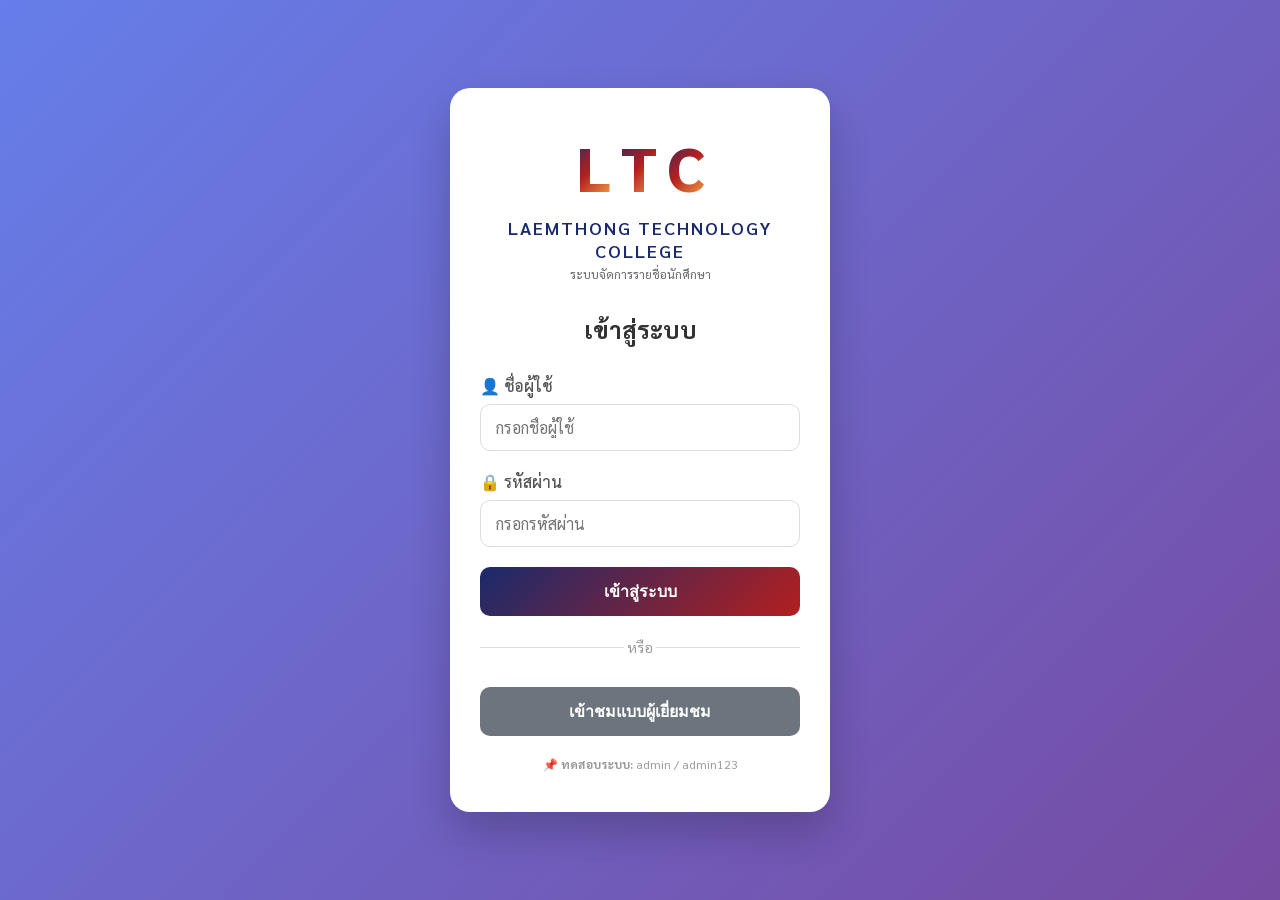
==== login.html @ db57db9f "Add files via upload" ====
<!DOCTYPE html>
<html lang="th">
<head>
    <meta charset="UTF-8">
    <meta name="viewport" content="width=device-width, initial-scale=1.0">
    <title>เข้าสู่ระบบ - LTC Student Management</title>
    <link href="https://fonts.googleapis.com/css2?family=Sarabun:wght@300;400;500;600;700&display=swap" rel="stylesheet">
    <style>
        * {
            margin: 0;
            padding: 0;
            box-sizing: border-box;
        }

        body {
            font-family: 'Sarabun', 'Segoe UI', Tahoma, Geneva, Verdana, sans-serif;
            background: linear-gradient(135deg, #667eea 0%, #764ba2 100%);
            min-height: 100vh;
            display: flex;
            justify-content: center;
            align-items: center;
        }

        .login-container {
            width: 100%;
            max-width: 420px;
            padding: 20px;
        }

        .login-box {
            background: white;
            border-radius: 20px;
            padding: 40px 30px;
            box-shadow: 0 20px 40px rgba(0,0,0,0.2);
            animation: fadeInUp 0.5s ease;
        }

        @keyframes fadeInUp {
            from {
                opacity: 0;
                transform: translateY(30px);
            }
            to {
                opacity: 1;
                transform: translateY(0);
            }
        }

        .logo {
            text-align: center;
            margin-bottom: 30px;
        }

        .logo-letters {
            display: flex;
            justify-content: center;
            gap: 10px;
            margin-bottom: 10px;
        }

        .logo-letters span {
            font-size: 60px;
            font-weight: 800;
            background: linear-gradient(135deg, #1a2a6c, #b21f1f, #fdbb4d);
            -webkit-background-clip: text;
            background-clip: text;
            color: transparent;
        }

        .logo-text {
            text-align: center;
        }

        .laemthong {
            font-size: 18px;
            font-weight: 600;
            color: #1a2a6c;
            letter-spacing: 2px;
        }

        .technology {
            font-size: 12px;
            color: #666;
        }

        h2 {
            text-align: center;
            color: #333;
            margin-bottom: 30px;
            font-size: 24px;
        }

        .input-group {
            margin-bottom: 20px;
        }

        .input-group label {
            display: block;
            margin-bottom: 8px;
            font-weight: 500;
            color: #555;
        }

        .input-group input {
            width: 100%;
            padding: 12px 15px;
            border: 1px solid #ddd;
            border-radius: 10px;
            font-size: 16px;
            font-family: inherit;
            transition: all 0.3s;
        }

        .input-group input:focus {
            outline: none;
            border-color: #1a2a6c;
            box-shadow: 0 0 0 3px rgba(26,42,108,0.1);
        }

        .btn-login {
            width: 100%;
            padding: 12px;
            background: linear-gradient(135deg, #1a2a6c, #b21f1f);
            color: white;
            border: none;
            border-radius: 10px;
            font-size: 16px;
            font-weight: 600;
            cursor: pointer;
            transition: transform 0.3s, box-shadow 0.3s;
        }

        .btn-login:hover {
            transform: translateY(-2px);
            box-shadow: 0 5px 15px rgba(0,0,0,0.3);
        }

        .btn-guest {
            width: 100%;
            padding: 12px;
            background: #6c757d;
            color: white;
            border: none;
            border-radius: 10px;
            font-size: 16px;
            font-weight: 600;
            cursor: pointer;
            margin-top: 10px;
            transition: all 0.3s;
        }

        .btn-guest:hover {
            background: #5a6268;
            transform: translateY(-2px);
        }

        .divider {
            text-align: center;
            margin: 20px 0;
            position: relative;
        }

        .divider::before,
        .divider::after {
            content: '';
            position: absolute;
            top: 50%;
            width: 45%;
            height: 1px;
            background: #ddd;
        }

        .divider::before {
            left: 0;
        }

        .divider::after {
            right: 0;
        }

        .divider span {
            background: white;
            padding: 0 10px;
            color: #999;
            font-size: 14px;
        }

        .error-msg {
            background: #fee;
            color: #f44336;
            padding: 10px;
            border-radius: 8px;
            margin-bottom: 20px;
            text-align: center;
            font-size: 14px;
            display: none;
        }

        .info-text {
            text-align: center;
            margin-top: 20px;
            font-size: 12px;
            color: #999;
        }
    </style>
</head>
<body>
    <div class="login-container">
        <div class="login-box">
            <div class="logo">
                <div class="logo-letters">
                    <span>L</span>
                    <span>T</span>
                    <span>C</span>
                </div>
                <div class="logo-text">
                    <span class="laemthong">LAEMTHONG TECHNOLOGY COLLEGE</span><br>
                    <span class="technology">ระบบจัดการรายชื่อนักศึกษา</span>
                </div>
            </div>
            <h2>เข้าสู่ระบบ</h2>
            <div id="errorMsg" class="error-msg"></div>
            <div class="input-group">
                <label>👤 ชื่อผู้ใช้</label>
                <input type="text" id="username" placeholder="กรอกชื่อผู้ใช้" autocomplete="off">
            </div>
            <div class="input-group">
                <label>🔒 รหัสผ่าน</label>
                <input type="password" id="password" placeholder="กรอกรหัสผ่าน">
            </div>
            <button class="btn-login" onclick="login()">เข้าสู่ระบบ</button>
            <div class="divider">
                <span>หรือ</span>
            </div>
            <button class="btn-guest" onclick="guestLogin()">เข้าชมแบบผู้เยี่ยมชม</button>
            <div class="info-text">
                <strong>📌 ทดสอบระบบ:</strong> admin / admin123
            </div>
        </div>
    </div>

    <script>
        function login() {
            const username = document.getElementById('username').value.trim();
            const password = document.getElementById('password').value;
            const errorMsg = document.getElementById('errorMsg');

            if (username === 'admin' && password === 'admin123') {
                localStorage.setItem('ltc_user_role', 'admin');
                localStorage.setItem('ltc_user_name', username);
                window.location.href = 'index.html';
            } else {
                errorMsg.style.display = 'block';
                errorMsg.innerHTML = '❌ ชื่อผู้ใช้หรือรหัสผ่านไม่ถูกต้อง';
                setTimeout(() => {
                    errorMsg.style.display = 'none';
                }, 3000);
            }
        }

        function guestLogin() {
            localStorage.setItem('ltc_user_role', 'guest');
            localStorage.setItem('ltc_user_name', 'ผู้เยี่ยมชม');
            window.location.href = 'index.html';
        }

        document.getElementById('password').addEventListener('keypress', function(e) {
            if (e.key === 'Enter') login();
        });
    </script>
</body>
</html>
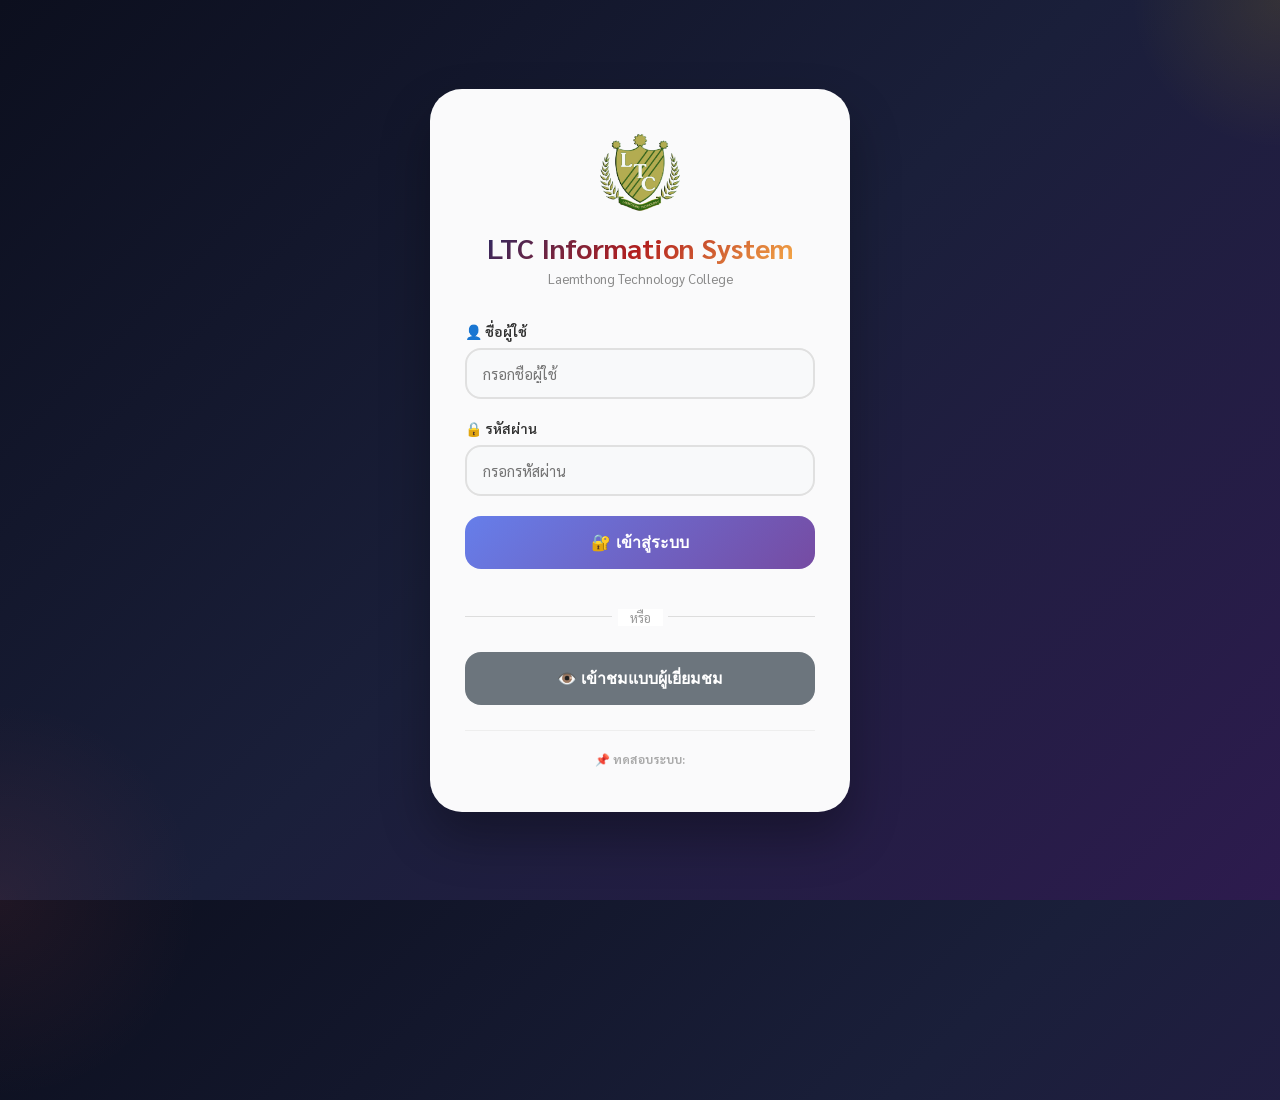
==== commit 96f5c69b: "Update login.html" ====
--- a/login.html
+++ b/login.html
@@ -3,8 +3,8 @@
 <head>
     <meta charset="UTF-8">
     <meta name="viewport" content="width=device-width, initial-scale=1.0">
-    <title>เข้าสู่ระบบ - LTC Student Management</title>
-    <link href="https://fonts.googleapis.com/css2?family=Sarabun:wght@300;400;500;600;700&display=swap" rel="stylesheet">
+    <title>LTC Student Management System - Login</title>
+    <link href="https://fonts.googleapis.com/css2?family=Sarabun:wght@300;400;500;600;700;800&display=swap" rel="stylesheet">
     <style>
         * {
             margin: 0;
@@ -13,26 +13,201 @@
         }
 
         body {
-            font-family: 'Sarabun', 'Segoe UI', Tahoma, Geneva, Verdana, sans-serif;
-            background: linear-gradient(135deg, #667eea 0%, #764ba2 100%);
+            font-family: 'Sarabun', sans-serif;
+            background: linear-gradient(135deg, #0c0f1e 0%, #1a1f3a 50%, #2d1b4e 100%);
             min-height: 100vh;
             display: flex;
             justify-content: center;
             align-items: center;
+            position: relative;
+            overflow-x: hidden;
+        }
+
+        /* Decorative background elements */
+        body::before {
+            content: '';
+            position: absolute;
+            width: 300px;
+            height: 300px;
+            background: radial-gradient(circle, rgba(255,215,0,0.1) 0%, transparent 70%);
+            top: -150px;
+            right: -150px;
+            border-radius: 50%;
+        }
+
+        body::after {
+            content: '';
+            position: absolute;
+            width: 400px;
+            height: 400px;
+            background: radial-gradient(circle, rgba(255,100,100,0.08) 0%, transparent 70%);
+            bottom: -200px;
+            left: -200px;
+            border-radius: 50%;
         }
 
         .login-container {
             width: 100%;
-            max-width: 420px;
+            max-width: 460px;
             padding: 20px;
+            z-index: 1;
         }
 
         .login-box {
+            background: rgba(255,255,255,0.98);
+            border-radius: 32px;
+            padding: 45px 35px;
+            box-shadow: 0 25px 50px rgba(0,0,0,0.3);
+            backdrop-filter: blur(10px);
+            transition: transform 0.3s;
+        }
+
+        .login-box:hover {
+            transform: translateY(-5px);
+        }
+
+        .logo {
+            text-align: center;
+            margin-bottom: 35px;
+        }
+
+        .logo-icon {
+            width: 80px;
+            height: 80px;
+            background: transparent;
+            border-radius: 25px;
+            display: flex;
+            align-items: center;
+            justify-content: center;
+            margin: 0 auto 15px;
+            overflow: hidden;
+        }
+
+        .logo h2 {
+            font-size: 28px;
+            background: linear-gradient(135deg, #1a2a6c, #b21f1f, #fdbb4d);
+            -webkit-background-clip: text;
+            background-clip: text;
+            color: transparent;
+            margin-bottom: 5px;
+        }
+
+        .logo p {
+            font-size: 13px;
+            color: #888;
+        }
+
+        .input-group {
+            margin-bottom: 20px;
+        }
+
+        .input-group label {
+            display: block;
+            margin-bottom: 8px;
+            font-weight: 600;
+            color: #333;
+            font-size: 14px;
+        }
+
+        .input-group input {
+            width: 100%;
+            padding: 14px 16px;
+            border: 2px solid #e0e0e0;
+            border-radius: 16px;
+            font-size: 15px;
+            font-family: inherit;
+            transition: all 0.3s;
+            background: #f8f9fa;
+        }
+
+        .input-group input:focus {
+            outline: none;
+            border-color: #667eea;
             background: white;
-            border-radius: 20px;
-            padding: 40px 30px;
-            box-shadow: 0 20px 40px rgba(0,0,0,0.2);
-            animation: fadeInUp 0.5s ease;
+            box-shadow: 0 0 0 4px rgba(102,126,234,0.1);
+        }
+
+        .btn-login {
+            width: 100%;
+            padding: 14px;
+            background: linear-gradient(135deg, #667eea 0%, #764ba2 100%);
+            color: white;
+            border: none;
+            border-radius: 16px;
+            font-size: 16px;
+            font-weight: 600;
+            cursor: pointer;
+            transition: all 0.3s;
+            margin-bottom: 12px;
+        }
+
+        .btn-login:hover {
+            transform: translateY(-2px);
+            box-shadow: 0 10px 25px rgba(102,126,234,0.4);
+        }
+
+        .btn-guest {
+            width: 100%;
+            padding: 14px;
+            background: #6c757d;
+            color: white;
+            border: none;
+            border-radius: 16px;
+            font-size: 16px;
+            font-weight: 600;
+            cursor: pointer;
+            transition: all 0.3s;
+        }
+
+        .btn-guest:hover {
+            background: #5a6268;
+            transform: translateY(-2px);
+        }
+
+        .divider {
+            text-align: center;
+            margin: 25px 0;
+            position: relative;
+        }
+
+        .divider::before,
+        .divider::after {
+            content: '';
+            position: absolute;
+            top: 50%;
+            width: 42%;
+            height: 1px;
+            background: #ddd;
+        }
+
+        .divider::before { left: 0; }
+        .divider::after { right: 0; }
+
+        .divider span {
+            background: white;
+            padding: 0 12px;
+            color: #999;
+            font-size: 13px;
+        }
+
+        .error-msg {
+            background: #fee;
+            color: #f44336;
+            padding: 12px;
+            border-radius: 12px;
+            margin-bottom: 20px;
+            text-align: center;
+            font-size: 13px;
+            display: none;
+        }
+
+        .info-text {
+            text-align: center;
+            margin-top: 25px;
+            padding-top: 20px;
+            border-top: 1px solid #eee;
+            font-size: 12px;
+            color: #aaa;
         }
 
         @keyframes fadeInUp {
@@ -46,161 +221,8 @@
             }
         }
 
-        .logo {
-            text-align: center;
-            margin-bottom: 30px;
-        }
-
-        .logo-letters {
-            display: flex;
-            justify-content: center;
-            gap: 10px;
-            margin-bottom: 10px;
-        }
-
-        .logo-letters span {
-            font-size: 60px;
-            font-weight: 800;
-            background: linear-gradient(135deg, #1a2a6c, #b21f1f, #fdbb4d);
-            -webkit-background-clip: text;
-            background-clip: text;
-            color: transparent;
-        }
-
-        .logo-text {
-            text-align: center;
-        }
-
-        .laemthong {
-            font-size: 18px;
-            font-weight: 600;
-            color: #1a2a6c;
-            letter-spacing: 2px;
-        }
-
-        .technology {
-            font-size: 12px;
-            color: #666;
-        }
-
-        h2 {
-            text-align: center;
-            color: #333;
-            margin-bottom: 30px;
-            font-size: 24px;
-        }
-
-        .input-group {
-            margin-bottom: 20px;
-        }
-
-        .input-group label {
-            display: block;
-            margin-bottom: 8px;
-            font-weight: 500;
-            color: #555;
-        }
-
-        .input-group input {
-            width: 100%;
-            padding: 12px 15px;
-            border: 1px solid #ddd;
-            border-radius: 10px;
-            font-size: 16px;
-            font-family: inherit;
-            transition: all 0.3s;
-        }
-
-        .input-group input:focus {
-            outline: none;
-            border-color: #1a2a6c;
-            box-shadow: 0 0 0 3px rgba(26,42,108,0.1);
-        }
-
-        .btn-login {
-            width: 100%;
-            padding: 12px;
-            background: linear-gradient(135deg, #1a2a6c, #b21f1f);
-            color: white;
-            border: none;
-            border-radius: 10px;
-            font-size: 16px;
-            font-weight: 600;
-            cursor: pointer;
-            transition: transform 0.3s, box-shadow 0.3s;
-        }
-
-        .btn-login:hover {
-            transform: translateY(-2px);
-            box-shadow: 0 5px 15px rgba(0,0,0,0.3);
-        }
-
-        .btn-guest {
-            width: 100%;
-            padding: 12px;
-            background: #6c757d;
-            color: white;
-            border: none;
-            border-radius: 10px;
-            font-size: 16px;
-            font-weight: 600;
-            cursor: pointer;
-            margin-top: 10px;
-            transition: all 0.3s;
-        }
-
-        .btn-guest:hover {
-            background: #5a6268;
-            transform: translateY(-2px);
-        }
-
-        .divider {
-            text-align: center;
-            margin: 20px 0;
-            position: relative;
-        }
-
-        .divider::before,
-        .divider::after {
-            content: '';
-            position: absolute;
-            top: 50%;
-            width: 45%;
-            height: 1px;
-            background: #ddd;
-        }
-
-        .divider::before {
-            left: 0;
-        }
-
-        .divider::after {
-            right: 0;
-        }
-
-        .divider span {
-            background: white;
-            padding: 0 10px;
-            color: #999;
-            font-size: 14px;
-        }
-
-        .error-msg {
-            background: #fee;
-            color: #f44336;
-            padding: 10px;
-            border-radius: 8px;
-            margin-bottom: 20px;
-            text-align: center;
-            font-size: 14px;
-            display: none;
-        }
-
-        .info-text {
-            text-align: center;
-            margin-top: 20px;
-            font-size: 12px;
-            color: #999;
+        .login-box {
+            animation: fadeInUp 0.6s ease;
         }
     </style>
 </head>
@@ -208,17 +230,12 @@
     <div class="login-container">
         <div class="login-box">
             <div class="logo">
-                <div class="logo-letters">
-                    <span>L</span>
-                    <span>T</span>
-                    <span>C</span>
+                <div class="logo-icon">
+                    <img src="logoLTC.png" alt="LTC Logo" style="width: 100%; height: 100%; object-fit: contain;">
                 </div>
-                <div class="logo-text">
-                    <span class="laemthong">LAEMTHONG TECHNOLOGY COLLEGE</span><br>
-                    <span class="technology">ระบบจัดการรายชื่อนักศึกษา</span>
-                </div>
-            </div>
-            <h2>เข้าสู่ระบบ</h2>
+                <h2>LTC Information System</h2>
+                <p>Laemthong Technology College</p>
+            </div>
             <div id="errorMsg" class="error-msg"></div>
             <div class="input-group">
                 <label>👤 ชื่อผู้ใช้</label>
@@ -228,13 +245,13 @@
                 <label>🔒 รหัสผ่าน</label>
                 <input type="password" id="password" placeholder="กรอกรหัสผ่าน">
             </div>
-            <button class="btn-login" onclick="login()">เข้าสู่ระบบ</button>
+            <button class="btn-login" onclick="login()">🔐 เข้าสู่ระบบ</button>
             <div class="divider">
                 <span>หรือ</span>
             </div>
-            <button class="btn-guest" onclick="guestLogin()">เข้าชมแบบผู้เยี่ยมชม</button>
+            <button class="btn-guest" onclick="guestLogin()">👁️ เข้าชมแบบผู้เยี่ยมชม</button>
             <div class="info-text">
-                <strong>📌 ทดสอบระบบ:</strong> admin / admin123
+                <strong>📌 ทดสอบระบบ:</strong> 
             </div>
         </div>
     </div>
@@ -269,4 +286,4 @@
         });
     </script>
 </body>
-</html>+</html>
